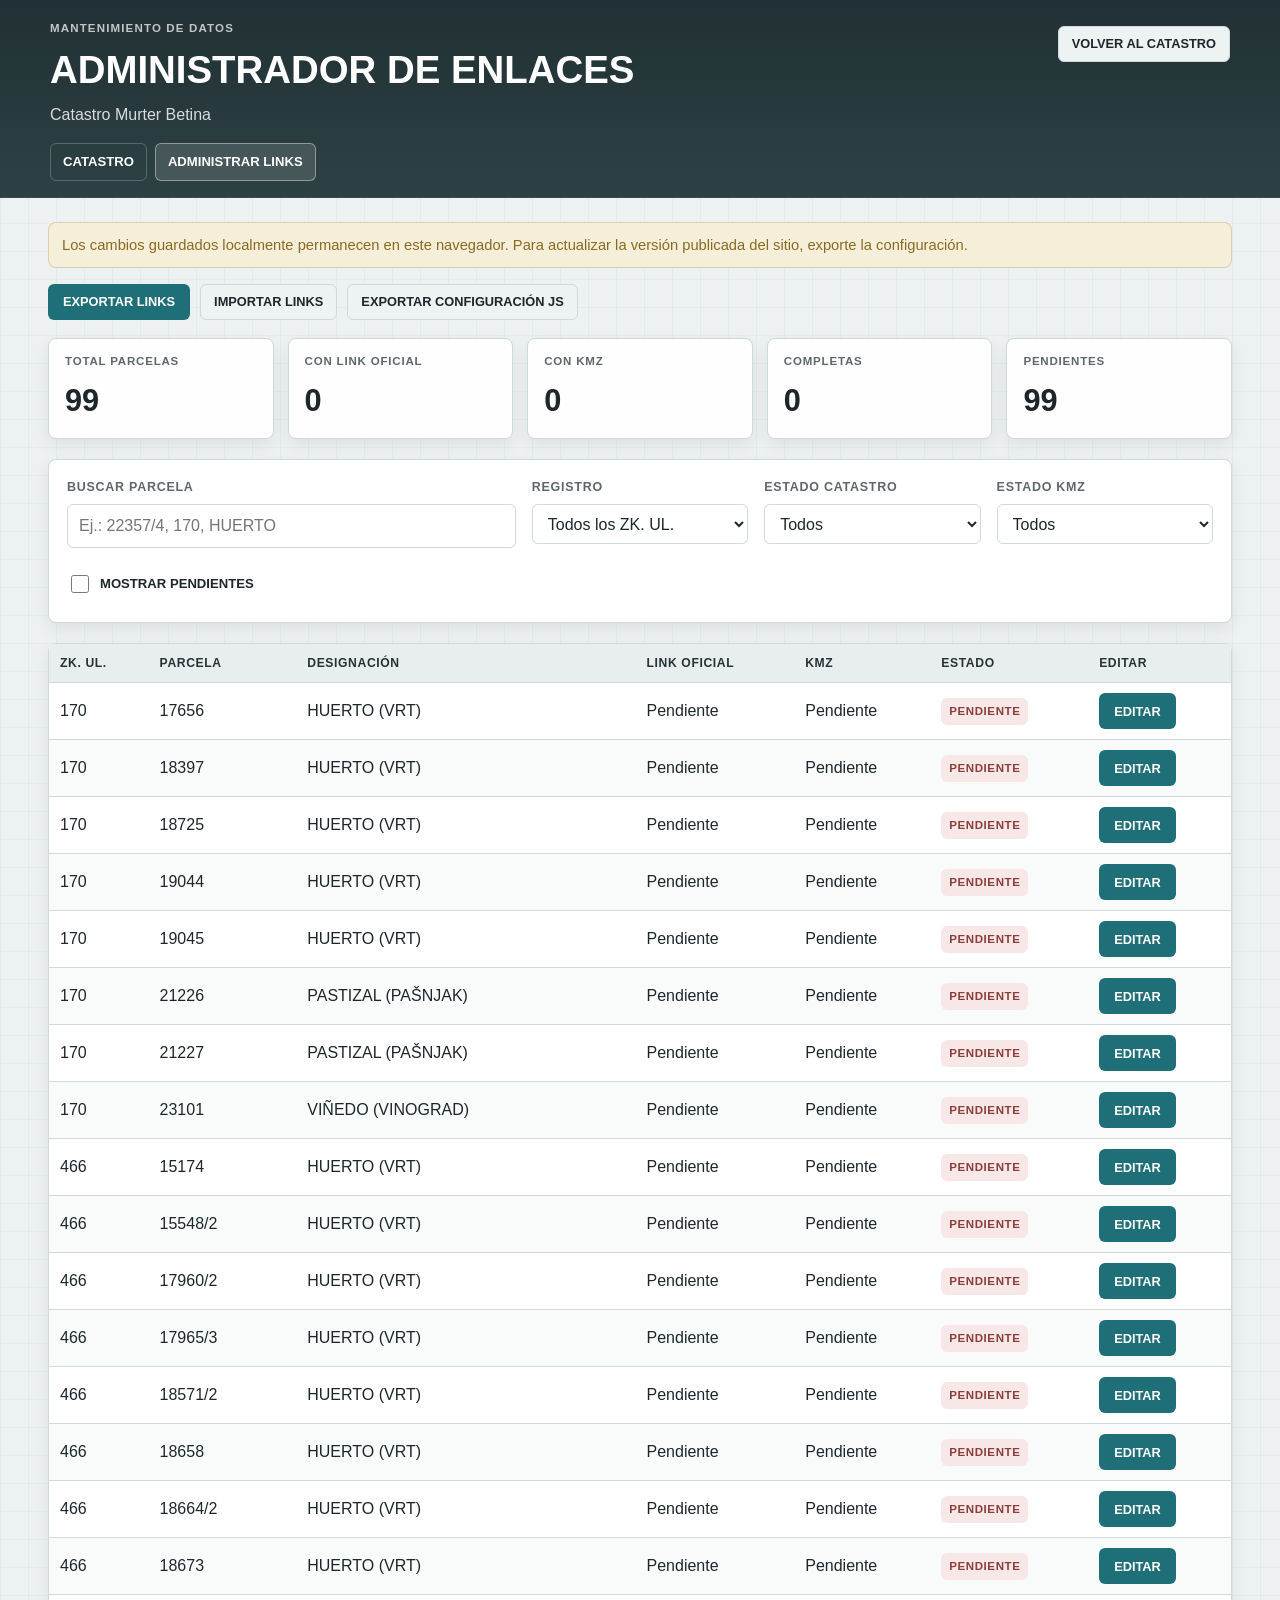
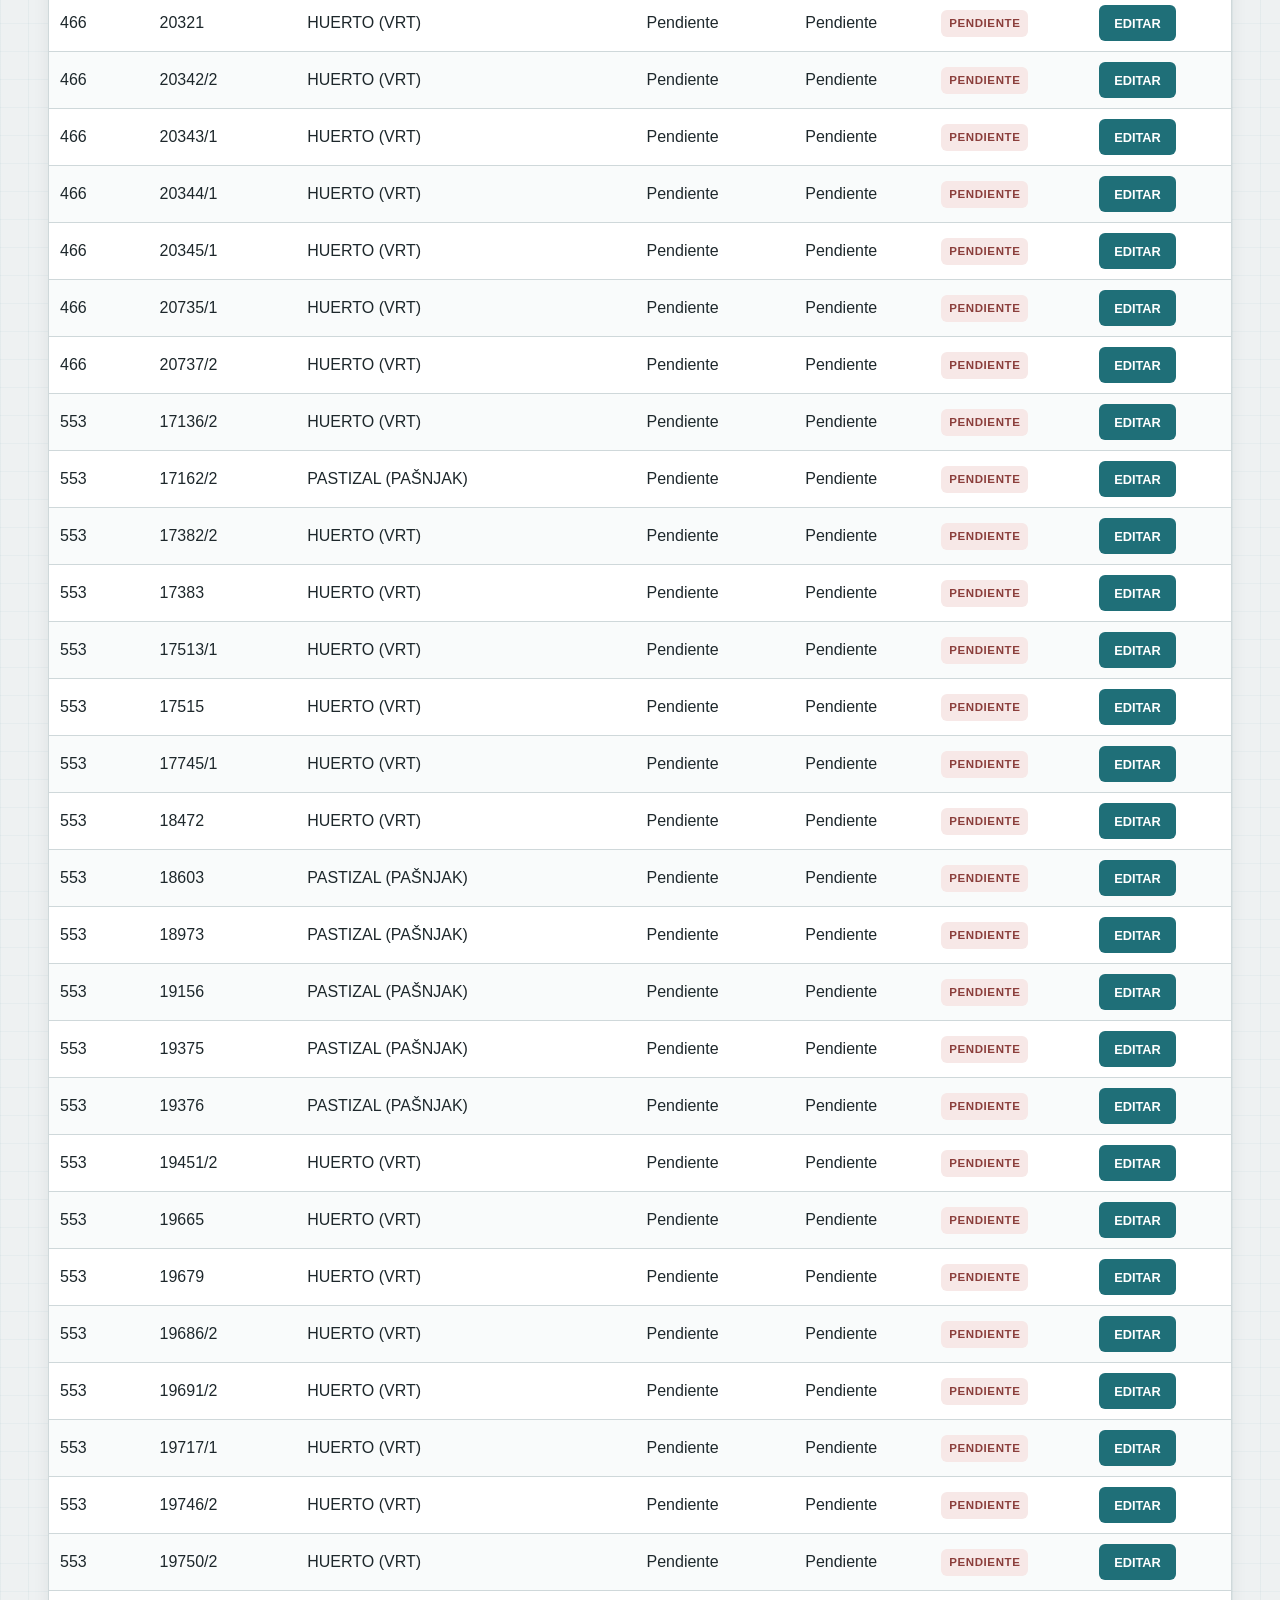
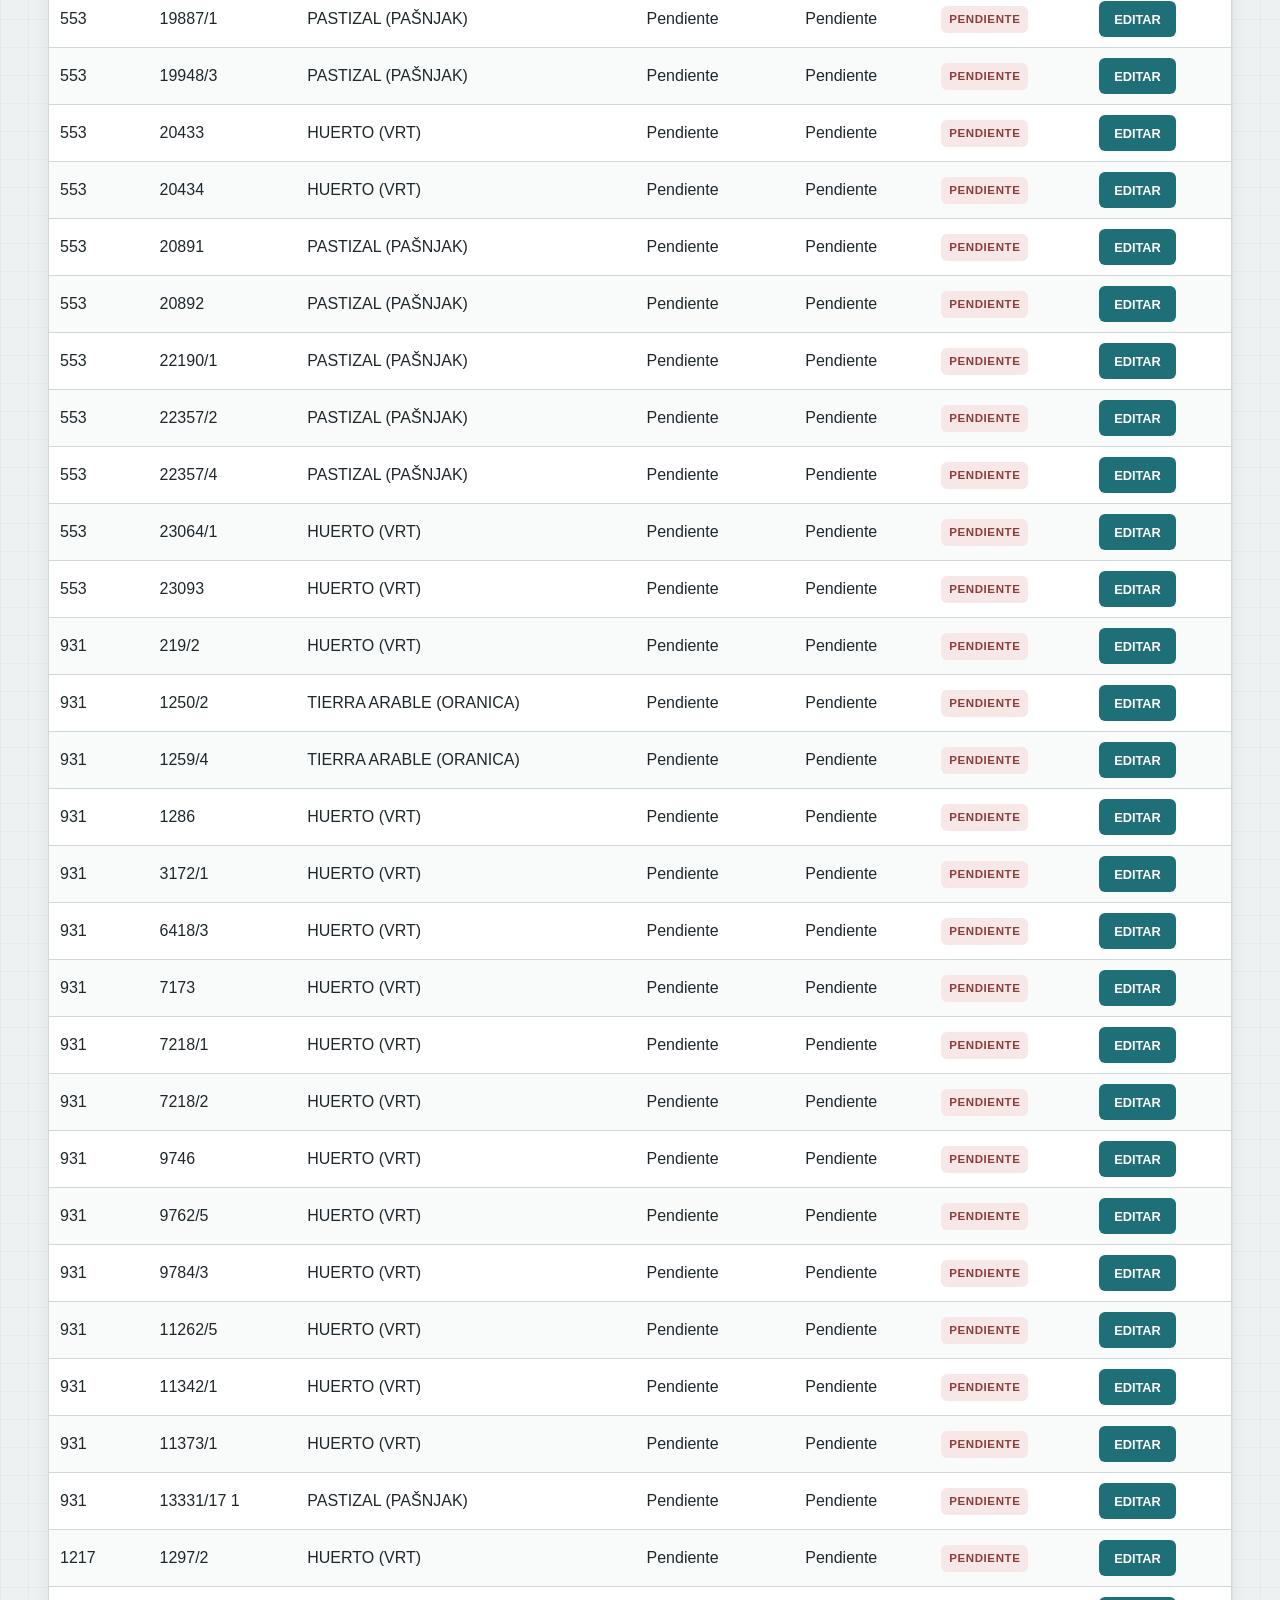
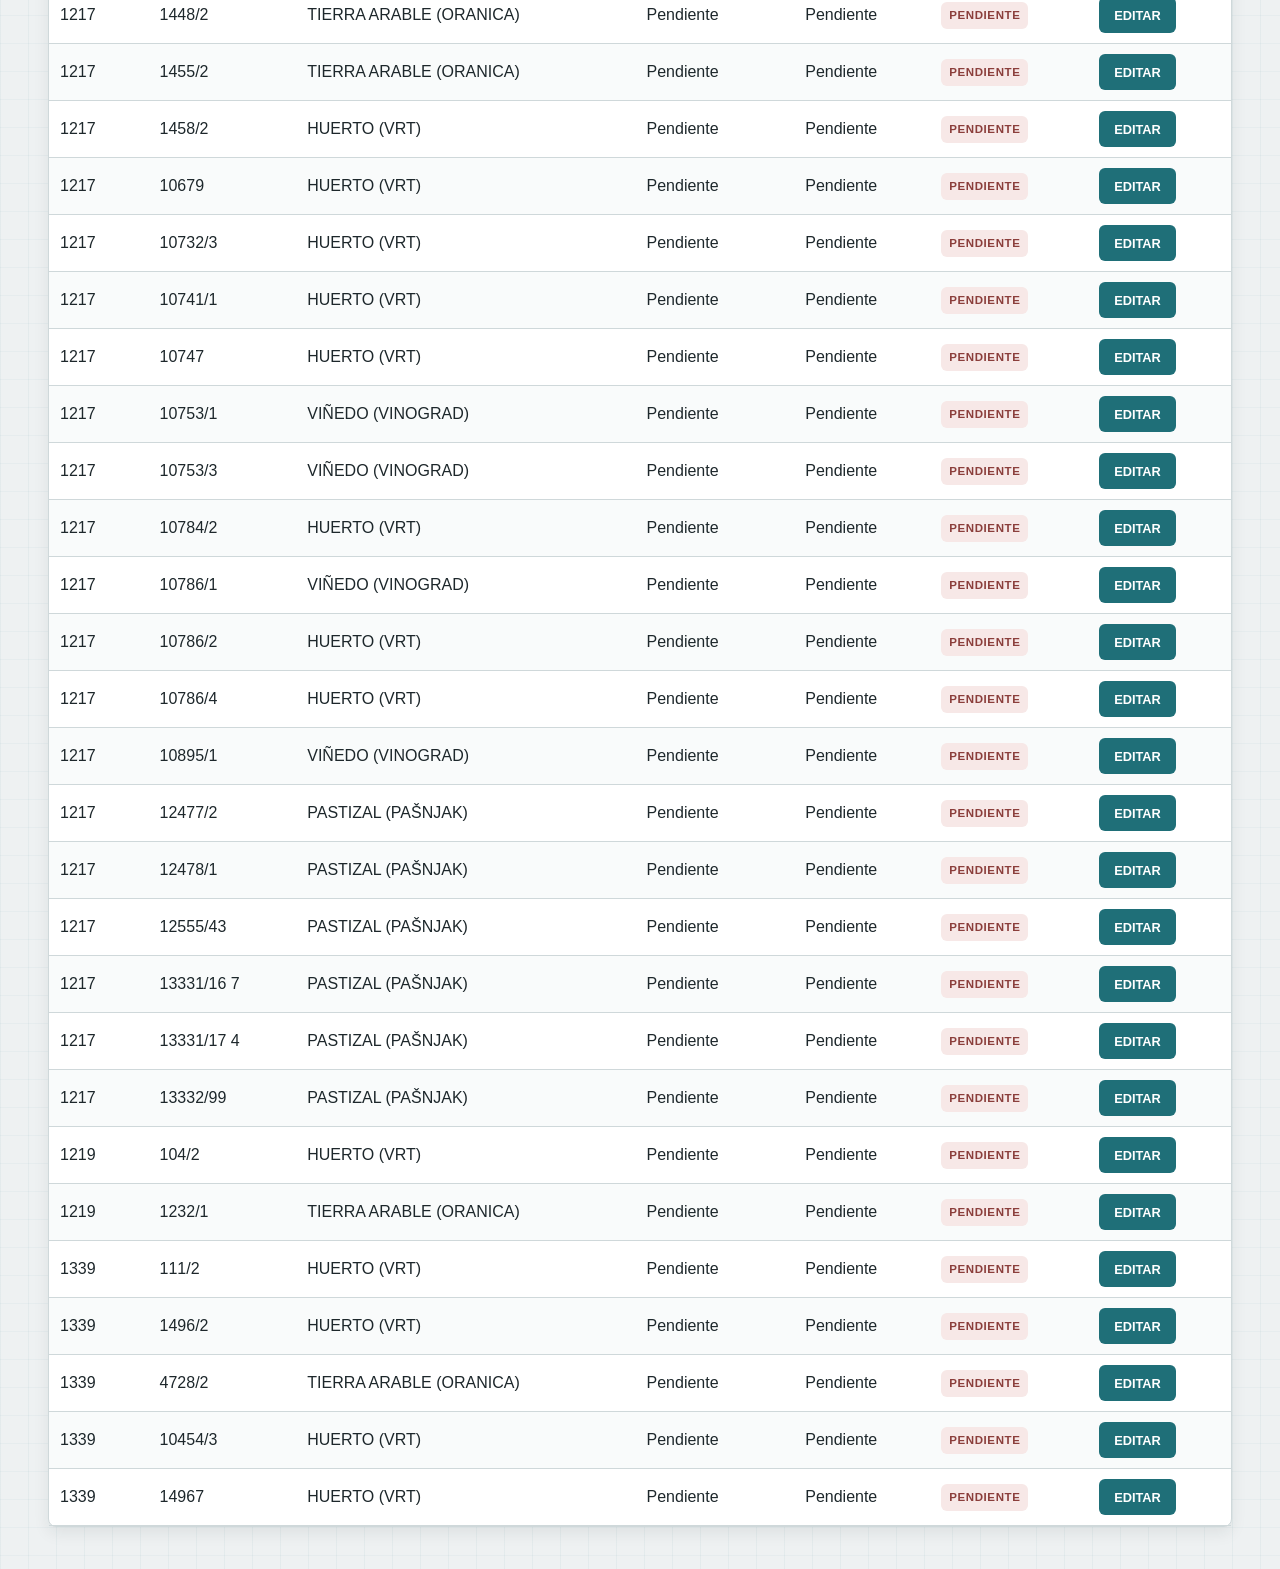
==== gestionar-links.html @ 955cc645 "Actualiza proyecto con nueva version catalogo" ====
<!DOCTYPE html>
<html lang="es">
<head>
  <meta charset="UTF-8">
  <meta name="viewport" content="width=device-width, initial-scale=1.0">
  <title>Administrador de enlaces - Catastro Murter Betina</title>
  <link rel="stylesheet" href="css/styles.css">
</head>
<body>
  <header class="topbar">
    <div class="topbar-inner">
      <div class="brand-row">
        <div class="brand-block">
          <p class="eyebrow">Mantenimiento de datos</p>
          <h1>ADMINISTRADOR DE ENLACES</h1>
          <p class="subtitle">Catastro Murter Betina</p>
        </div>
        <a class="secondary-button header-action" href="index.html">VOLVER AL CATASTRO</a>
      </div>

      <nav class="navbar" aria-label="Navegación principal">
        <a class="nav-link" href="index.html">CATASTRO</a>
        <a class="nav-link active" href="gestionar-links.html">ADMINISTRAR LINKS</a>
      </nav>
    </div>
  </header>

  <main class="page-shell">
    <p class="warning-banner">
      Los cambios guardados localmente permanecen en este navegador. Para actualizar la versión publicada del sitio, exporte la configuración.
    </p>

    <section class="admin-actions" aria-label="Importación y exportación">
      <button id="exportJsonBtn" type="button" class="primary-button">EXPORTAR LINKS</button>
      <button id="importJsonBtn" type="button" class="secondary-button">IMPORTAR LINKS</button>
      <button id="exportJsBtn" type="button" class="secondary-button">EXPORTAR CONFIGURACIÓN JS</button>
      <input id="importInput" class="hidden-file-input" type="file" accept="application/json,.json">
    </section>

    <section class="admin-stats" aria-label="Indicadores del administrador">
      <div class="admin-stat">
        <span class="label">Total parcelas</span>
        <span id="statTotal" class="value">0</span>
      </div>
      <div class="admin-stat">
        <span class="label">Con link oficial</span>
        <span id="statOfficial" class="value">0</span>
      </div>
      <div class="admin-stat">
        <span class="label">Con KMZ</span>
        <span id="statKmz" class="value">0</span>
      </div>
      <div class="admin-stat">
        <span class="label">Completas</span>
        <span id="statComplete" class="value">0</span>
      </div>
      <div class="admin-stat">
        <span class="label">Pendientes</span>
        <span id="statPending" class="value">0</span>
      </div>
    </section>

    <section class="admin-toolbar" aria-label="Filtros del administrador">
      <div class="tool-group search-wide">
        <label for="searchInput">Buscar parcela</label>
        <input id="searchInput" type="search" placeholder="Ej.: 22357/4, 170, HUERTO" autocomplete="off">
      </div>
      <div class="tool-group">
        <label for="filtroZkul">Registro</label>
        <select id="filtroZkul">
          <option value="todos">Todos los ZK. UL.</option>
        </select>
      </div>
      <div class="tool-group">
        <label for="filtroCatastro">Estado Catastro</label>
        <select id="filtroCatastro">
          <option value="todos">Todos</option>
          <option value="con">Con link</option>
          <option value="sin">Sin link</option>
        </select>
      </div>
      <div class="tool-group">
        <label for="filtroKmz">Estado KMZ</label>
        <select id="filtroKmz">
          <option value="todos">Todos</option>
          <option value="con">Con KMZ</option>
          <option value="sin">Sin KMZ</option>
        </select>
      </div>
      <label class="checkbox-row">
        <input id="togglePendientes" type="checkbox">
        <span>MOSTRAR PENDIENTES</span>
      </label>
    </section>

    <section class="table-shell" aria-label="Tabla de administración">
      <div class="table-wrap no-pad">
        <table class="admin-table">
          <thead>
            <tr>
              <th>ZK. UL.</th>
              <th>Parcela</th>
              <th>Designación</th>
              <th>Link oficial</th>
              <th>KMZ</th>
              <th>Estado</th>
              <th>Editar</th>
            </tr>
          </thead>
          <tbody id="adminTableBody"></tbody>
        </table>
      </div>
    </section>
  </main>

  <div id="editModal" class="modal" aria-hidden="true">
    <div class="modal-card wide-modal" role="dialog" aria-modal="true" aria-labelledby="editModalTitle">
      <div class="modal-header">
        <h2 id="editModalTitle">Editar enlaces</h2>
        <button id="modalCloseBtn" type="button" class="modal-close" aria-label="Cerrar">×</button>
      </div>
      <div class="modal-body">
        <div class="form-grid">
          <div class="form-field">
            <label for="modalRegistro">Registro</label>
            <input id="modalRegistro" type="text" readonly>
          </div>
          <div class="form-field">
            <label for="modalParcela">Parcela</label>
            <input id="modalParcela" type="text" readonly>
          </div>
          <div class="form-field">
            <label for="modalDesignacion">Designación</label>
            <input id="modalDesignacion" type="text" readonly>
          </div>
          <div class="form-field">
            <label for="modalUrlOficial">URL oficial</label>
            <input id="modalUrlOficial" type="url" placeholder="https://...">
          </div>
          <div class="form-field">
            <label for="modalUrlKmz">URL KMZ</label>
            <input id="modalUrlKmz" type="url" placeholder="https://...">
          </div>
        </div>

        <p id="alertMessage" class="alert-message" role="alert"></p>

        <div class="form-actions between">
          <div class="form-inline">
            <button id="btnAnterior" type="button" class="secondary-button">ANTERIOR</button>
            <button id="btnSiguiente" type="button" class="secondary-button">SIGUIENTE</button>
            <button id="btnCopiarId" type="button" class="secondary-button">COPIAR ID</button>
          </div>
          <div class="form-inline">
            <button id="btnAbrirLink" type="button" class="secondary-button">ABRIR LINK</button>
            <button id="btnCopiarLink" type="button" class="secondary-button">COPIAR LINK</button>
            <button id="btnAbrirKmz" type="button" class="secondary-button">ABRIR KMZ</button>
            <button id="btnCopiarKmz" type="button" class="secondary-button">COPIAR KMZ</button>
            <button id="btnCancelar" type="button" class="secondary-button">CANCELAR</button>
            <button id="btnGuardar" type="button" class="primary-button">GUARDAR</button>
          </div>
        </div>
      </div>
    </div>
  </div>

  <div id="confirmModal" class="modal" aria-hidden="true">
    <div class="modal-card confirm-card" role="dialog" aria-modal="true" aria-labelledby="confirmTitle">
      <div class="modal-header">
        <h2 id="confirmTitle">Confirmar importación</h2>
      </div>
      <div class="modal-body">
        <p id="confirmMessage">Se sobrescribirá la configuración local actual.</p>
        <div class="form-actions">
          <button id="confirmCancel" type="button" class="secondary-button">CANCELAR</button>
          <button id="confirmAccept" type="button" class="primary-button">IMPORTAR</button>
        </div>
      </div>
    </div>
  </div>

  <script src="data/parcelas.js"></script>
  <script src="data/links.config.js"></script>
  <script src="js/storage.js"></script>
  <script src="js/gestionar-links.js"></script>
</body>
</html>
---- css/styles.css ----
:root {
  --bg: #eef1f2;
  --panel: #ffffff;
  --panel-soft: #f6f8f8;
  --ink: #1d272b;
  --muted: #5d686d;
  --line: #cfd8da;
  --header: #213034;
  --header-2: #2d4144;
  --primary: #1f6f78;
  --primary-soft: #e2f0f1;
  --success: #2e704f;
  --success-soft: #e5f1ea;
  --warning: #8a6a22;
  --warning-soft: #f5efd9;
  --danger: #8b3e3b;
  --danger-soft: #f7e8e7;
  --shadow: 0 6px 16px rgba(24, 37, 42, 0.08);
}

* {
  box-sizing: border-box;
}

html {
  scroll-behavior: smooth;
}

body {
  margin: 0;
  background:
    linear-gradient(90deg, rgba(31, 111, 120, 0.05) 1px, transparent 1px),
    linear-gradient(0deg, rgba(31, 111, 120, 0.04) 1px, transparent 1px),
    var(--bg);
  background-size: 28px 28px;
  color: var(--ink);
  font-family: Arial, Helvetica, sans-serif;
  line-height: 1.5;
}

a {
  color: inherit;
}

button,
input,
select {
  font: inherit;
}

button:disabled {
  cursor: not-allowed;
  opacity: 0.72;
}

.topbar {
  background: linear-gradient(180deg, var(--header) 0%, var(--header-2) 100%);
  color: #fff;
  border-bottom: 1px solid rgba(255,255,255,0.12);
}

.topbar-inner {
  max-width: 1220px;
  margin: 0 auto;
  padding: 20px 20px 16px;
}

.brand-row {
  display: flex;
  justify-content: space-between;
  align-items: flex-start;
  gap: 16px;
  flex-wrap: wrap;
}

.brand-block {
  display: flex;
  flex-direction: column;
  gap: 4px;
}

.eyebrow {
  margin: 0;
  color: rgba(255,255,255,0.72);
  font-size: 0.72rem;
  font-weight: 700;
  letter-spacing: 0.1em;
  text-transform: uppercase;
}

.topbar h1 {
  margin: 0;
  font-size: clamp(1.9rem, 3vw, 2.8rem);
  letter-spacing: 0;
}

.subtitle {
  margin: 0;
  color: rgba(255,255,255,0.82);
}

.navbar {
  display: flex;
  gap: 8px;
  flex-wrap: wrap;
  margin-top: 16px;
}

.nav-link {
  display: inline-flex;
  min-height: 38px;
  align-items: center;
  padding: 8px 12px;
  border: 1px solid rgba(255,255,255,0.22);
  border-radius: 6px;
  color: #fff;
  font-size: 0.82rem;
  font-weight: 700;
  text-decoration: none;
  transition: background 0.18s ease, border-color 0.18s ease;
}

.nav-link:hover,
.nav-link.active {
  background: rgba(255,255,255,0.13);
  border-color: rgba(255,255,255,0.4);
}

.page-shell {
  max-width: 1220px;
  margin: 0 auto;
  padding: 24px 18px 42px;
}

.toolbar,
.admin-toolbar,
.table-shell,
.detail-panel,
.modal-card,
.property-card {
  background: var(--panel);
  border: 1px solid var(--line);
  border-radius: 8px;
  box-shadow: var(--shadow);
}

.toolbar,
.admin-toolbar {
  display: grid;
  grid-template-columns: repeat(auto-fit, minmax(190px, 1fr));
  gap: 16px;
  padding: 18px;
  margin-bottom: 20px;
}

.search-wide {
  grid-column: span 2;
}

.tool-group,
.form-field {
  display: flex;
  flex-direction: column;
  gap: 7px;
}

.tool-group label,
.form-field label {
  color: var(--muted);
  font-size: 0.78rem;
  font-weight: 700;
  letter-spacing: 0.06em;
  text-transform: uppercase;
}

.tool-group input,
.tool-group select,
.form-field input {
  width: 100%;
  min-height: 40px;
  padding: 9px 11px;
  border: 1px solid var(--line);
  border-radius: 6px;
  background: #fff;
  color: var(--ink);
}

.summary-panel,
.admin-stats {
  display: grid;
  grid-template-columns: repeat(auto-fit, minmax(150px, 1fr));
  gap: 14px;
  margin-bottom: 20px;
}

.summary-card,
.admin-stat {
  min-height: 98px;
  padding: 14px 16px;
  border: 1px solid var(--line);
  border-radius: 8px;
  background: rgba(255,255,255,0.92);
  box-shadow: var(--shadow);
}

.summary-label,
.admin-stat .label {
  display: block;
  color: var(--muted);
  font-size: 0.72rem;
  font-weight: 700;
  letter-spacing: 0.07em;
  text-transform: uppercase;
}

.summary-value,
.admin-stat .value {
  display: block;
  margin-top: 8px;
  font-size: clamp(1.5rem, 2.4vw, 2.2rem);
  font-weight: 700;
}

.property-grid {
  display: grid;
  grid-template-columns: repeat(auto-fit, minmax(280px, 1fr));
  gap: 16px;
}

.property-card {
  position: relative;
  display: flex;
  flex-direction: column;
  min-height: 250px;
  padding: 16px;
  transition: transform 0.18s ease, border-color 0.18s ease, box-shadow 0.18s ease;
}

.property-card:hover {
  transform: translateY(-2px);
}

.property-card.is-highlighted {
  border-color: var(--primary);
  box-shadow: 0 0 0 3px rgba(31, 111, 120, 0.16), var(--shadow);
}

.card-header,
.detail-header {
  display: flex;
  justify-content: space-between;
  align-items: flex-start;
  gap: 12px;
}

.group-badge,
.status-dot,
.state-pill {
  display: inline-flex;
  align-items: center;
  min-height: 26px;
  padding: 5px 8px;
  border-radius: 6px;
  font-size: 0.72rem;
  font-weight: 700;
  letter-spacing: 0.05em;
  text-transform: uppercase;
}

.group-badge {
  background: var(--primary-soft);
  color: var(--primary);
}

.status-completa,
.state-complete {
  background: var(--success-soft);
  color: var(--success);
}

.status-parcial,
.state-partial {
  background: var(--warning-soft);
  color: var(--warning);
}

.status-pendiente,
.state-pending {
  background: var(--danger-soft);
  color: var(--danger);
}

.card-body {
  display: flex;
  flex: 1;
  flex-direction: column;
  gap: 12px;
  padding-top: 16px;
}

.record-title {
  font-size: 1.45rem;
  font-weight: 700;
}

.municipality {
  color: var(--muted);
  font-weight: 700;
  text-transform: uppercase;
}

.stat-line {
  display: grid;
  gap: 6px;
  color: var(--muted);
  font-size: 0.92rem;
}

.pending-box {
  margin-top: auto;
  padding: 9px 10px;
  border: 1px solid rgba(138, 106, 34, 0.24);
  border-radius: 6px;
  background: var(--warning-soft);
  color: var(--warning);
  font-weight: 700;
  text-align: center;
}

.card-footer {
  margin-top: 14px;
}

.primary-button,
.secondary-button,
.action-chip,
.mini-button {
  display: inline-flex;
  min-height: 36px;
  align-items: center;
  justify-content: center;
  gap: 6px;
  border: 1px solid transparent;
  border-radius: 6px;
  cursor: pointer;
  font-size: 0.8rem;
  font-weight: 700;
  line-height: 1.2;
  text-decoration: none;
  transition: background 0.18s ease, color 0.18s ease, border-color 0.18s ease;
}

.primary-button {
  padding: 9px 14px;
  background: var(--primary);
  color: #fff;
}

.primary-button:hover {
  background: #185d65;
}

.secondary-button {
  padding: 9px 13px;
  background: #edf2f2;
  color: var(--ink);
  border-color: var(--line);
}

.secondary-button:hover {
  background: #e3ebec;
}

.header-action {
  margin-top: 6px;
}

.detail-panel {
  display: none;
  margin-top: 22px;
  overflow: hidden;
}

.detail-panel.open {
  display: block;
}

.detail-header {
  padding: 18px 20px;
  background: var(--panel-soft);
  border-bottom: 1px solid var(--line);
}

.detail-group-label {
  color: var(--muted);
  font-size: 0.72rem;
  font-weight: 700;
  letter-spacing: 0.08em;
  text-transform: uppercase;
}

.detail-header h2 {
  margin: 4px 0;
  font-size: 1.35rem;
  letter-spacing: 0;
}

.detail-header p {
  margin: 0;
  color: var(--muted);
}

.table-wrap {
  width: 100%;
  overflow-x: auto;
  padding: 14px 16px 16px;
}

.table-wrap.no-pad {
  padding: 0;
}

.parcel-table,
.admin-table {
  width: 100%;
  min-width: 760px;
  border-collapse: collapse;
}

.admin-table {
  min-width: 900px;
}

.parcel-table th,
.parcel-table td,
.admin-table th,
.admin-table td {
  border-bottom: 1px solid var(--line);
  padding: 10px 11px;
  text-align: left;
  vertical-align: middle;
}

.parcel-table th,
.admin-table th {
  background: #e8eeee;
  color: #263235;
  font-size: 0.76rem;
  letter-spacing: 0.05em;
  text-transform: uppercase;
}

.parcel-table tbody tr:nth-child(even) td,
.admin-table tbody tr:nth-child(even) td {
  background: #f9fbfb;
}

.row-highlight td {
  background: #fff6d8 !important;
  box-shadow: inset 3px 0 0 var(--warning);
}

.parcel-name {
  border: 0;
  background: transparent;
  color: var(--primary);
  cursor: pointer;
  font-weight: 700;
  padding: 0;
  text-decoration: underline;
}

.action-chip {
  min-width: 116px;
  margin: 2px 4px 2px 0;
  padding: 7px 9px;
  background: var(--primary-soft);
  color: var(--primary);
  border-color: rgba(31, 111, 120, 0.2);
}

.action-chip.is-success {
  background: var(--success-soft);
  color: var(--success);
  border-color: rgba(46, 112, 79, 0.18);
}

.action-chip.is-disabled {
  background: #edf1f1;
  color: var(--muted);
  border-color: var(--line);
}

.mini-button {
  min-height: 30px;
  padding: 6px 8px;
  background: #edf2f2;
  color: var(--ink);
  border-color: var(--line);
  font-size: 0.72rem;
}

.empty-row {
  color: var(--muted);
  font-weight: 700;
  text-align: center !important;
}

.warning-banner,
.alert-message {
  border-radius: 8px;
  font-size: 0.92rem;
}

.warning-banner {
  margin: 0 0 16px;
  padding: 11px 13px;
  border: 1px solid rgba(138, 106, 34, 0.24);
  background: var(--warning-soft);
  color: var(--warning);
}

.alert-message {
  min-height: 22px;
  margin: 12px 0 0;
  color: var(--danger);
  font-weight: 700;
}

.admin-actions {
  display: flex;
  flex-wrap: wrap;
  gap: 10px;
  margin-bottom: 18px;
}

.checkbox-row {
  display: flex;
  align-items: center;
  gap: 8px;
  min-height: 40px;
  color: var(--ink);
  font-size: 0.82rem;
  font-weight: 700;
}

.checkbox-row input {
  width: 18px;
  height: 18px;
}

.hidden-file-input {
  display: none;
}

.modal {
  position: fixed;
  inset: 0;
  z-index: 50;
  display: none;
  align-items: center;
  justify-content: center;
  padding: 18px;
  background: rgba(17, 25, 28, 0.55);
}

.modal.visible {
  display: flex;
}

.modal-card {
  width: min(680px, 100%);
  max-height: calc(100vh - 36px);
  overflow: auto;
}

.wide-modal {
  width: min(940px, 100%);
}

.confirm-card {
  width: min(520px, 100%);
}

.modal-header {
  display: flex;
  align-items: center;
  justify-content: space-between;
  gap: 12px;
  padding: 15px 18px;
  background: var(--header);
  color: #fff;
}

.modal-header h2 {
  margin: 0;
  font-size: 1.2rem;
}

.modal-close {
  width: 36px;
  height: 36px;
  border: 0;
  background: transparent;
  color: #fff;
  cursor: pointer;
  font-size: 1.8rem;
  line-height: 1;
}

.modal-body {
  padding: 18px 20px 20px;
}

.info-grid,
.form-grid {
  display: grid;
  gap: 12px;
}

.info-row {
  display: grid;
  grid-template-columns: 150px 1fr;
  gap: 12px;
  padding-bottom: 10px;
  border-bottom: 1px solid var(--line);
}

.info-row:last-child {
  border-bottom: 0;
  padding-bottom: 0;
}

.info-label {
  color: var(--muted);
  font-weight: 700;
}

.info-value {
  min-width: 0;
  overflow-wrap: anywhere;
}

.info-value a {
  color: var(--primary);
}

.form-actions {
  display: flex;
  justify-content: flex-end;
  gap: 10px;
  flex-wrap: wrap;
  margin-top: 18px;
}

.form-actions.between {
  justify-content: space-between;
}

.form-inline {
  display: flex;
  flex-wrap: wrap;
  gap: 8px;
}

@media (max-width: 760px) {
  .page-shell,
  .topbar-inner {
    padding-left: 12px;
    padding-right: 12px;
  }

  .search-wide {
    grid-column: span 1;
  }

  .brand-row,
  .detail-header,
  .form-actions.between {
    flex-direction: column;
  }

  .property-grid {
    grid-template-columns: 1fr;
  }

  .property-card {
    min-height: 230px;
  }

  .info-row {
    grid-template-columns: 1fr;
  }

  .form-inline,
  .form-inline > button,
  .admin-actions > button,
  .header-action {
    width: 100%;
  }

  .primary-button,
  .secondary-button {
    width: 100%;
  }
}
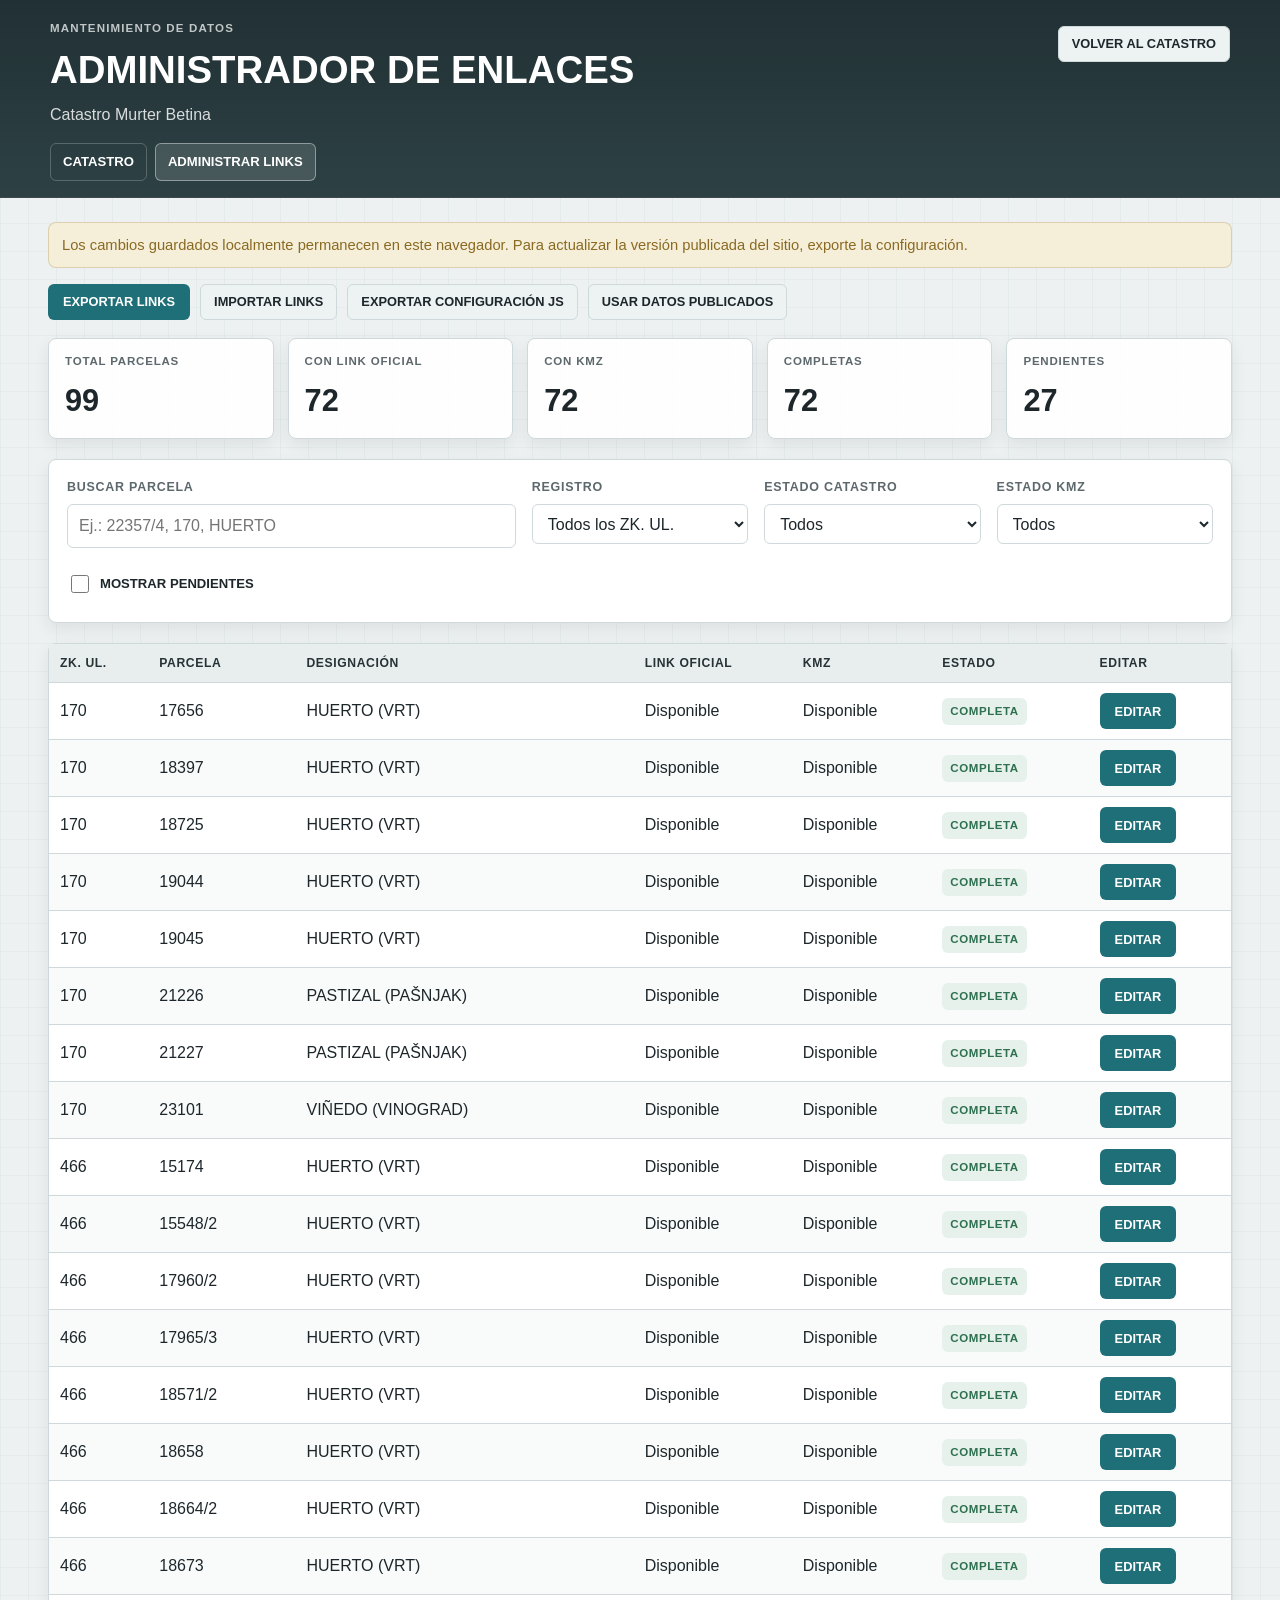
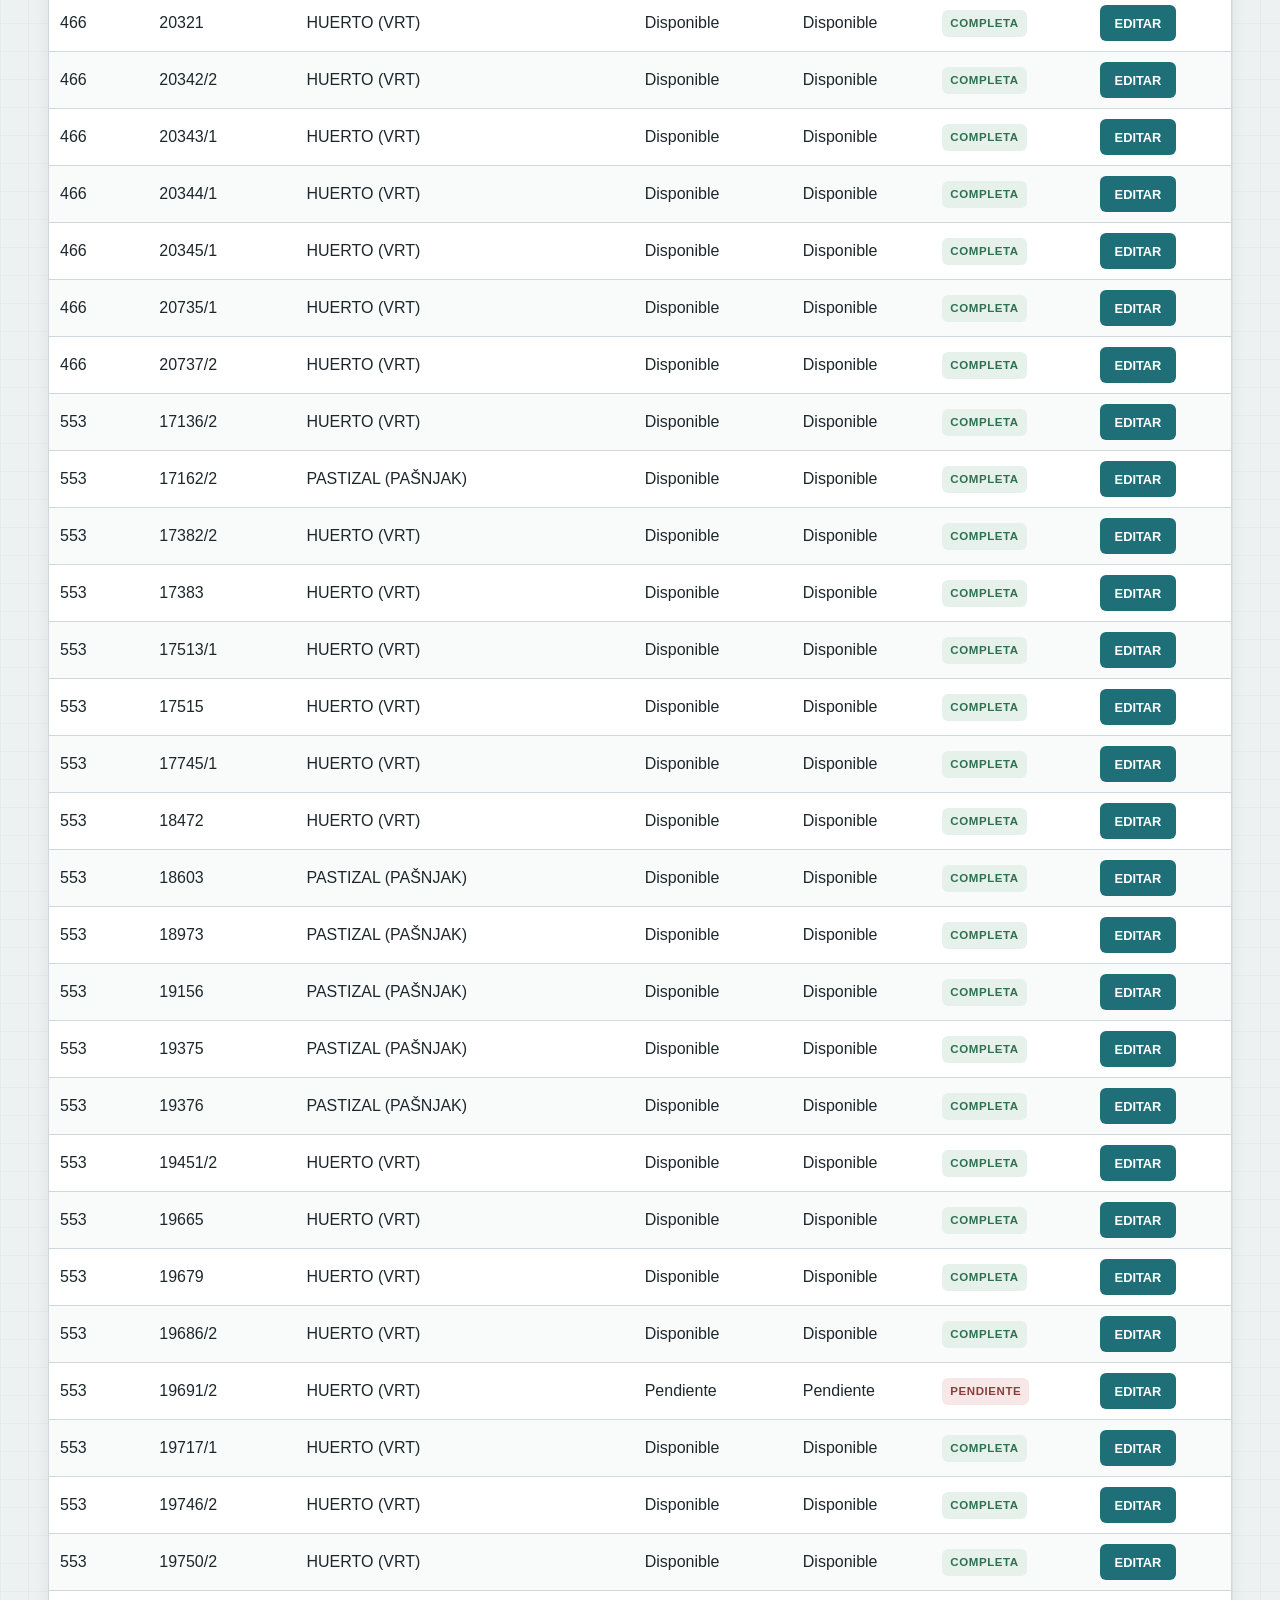
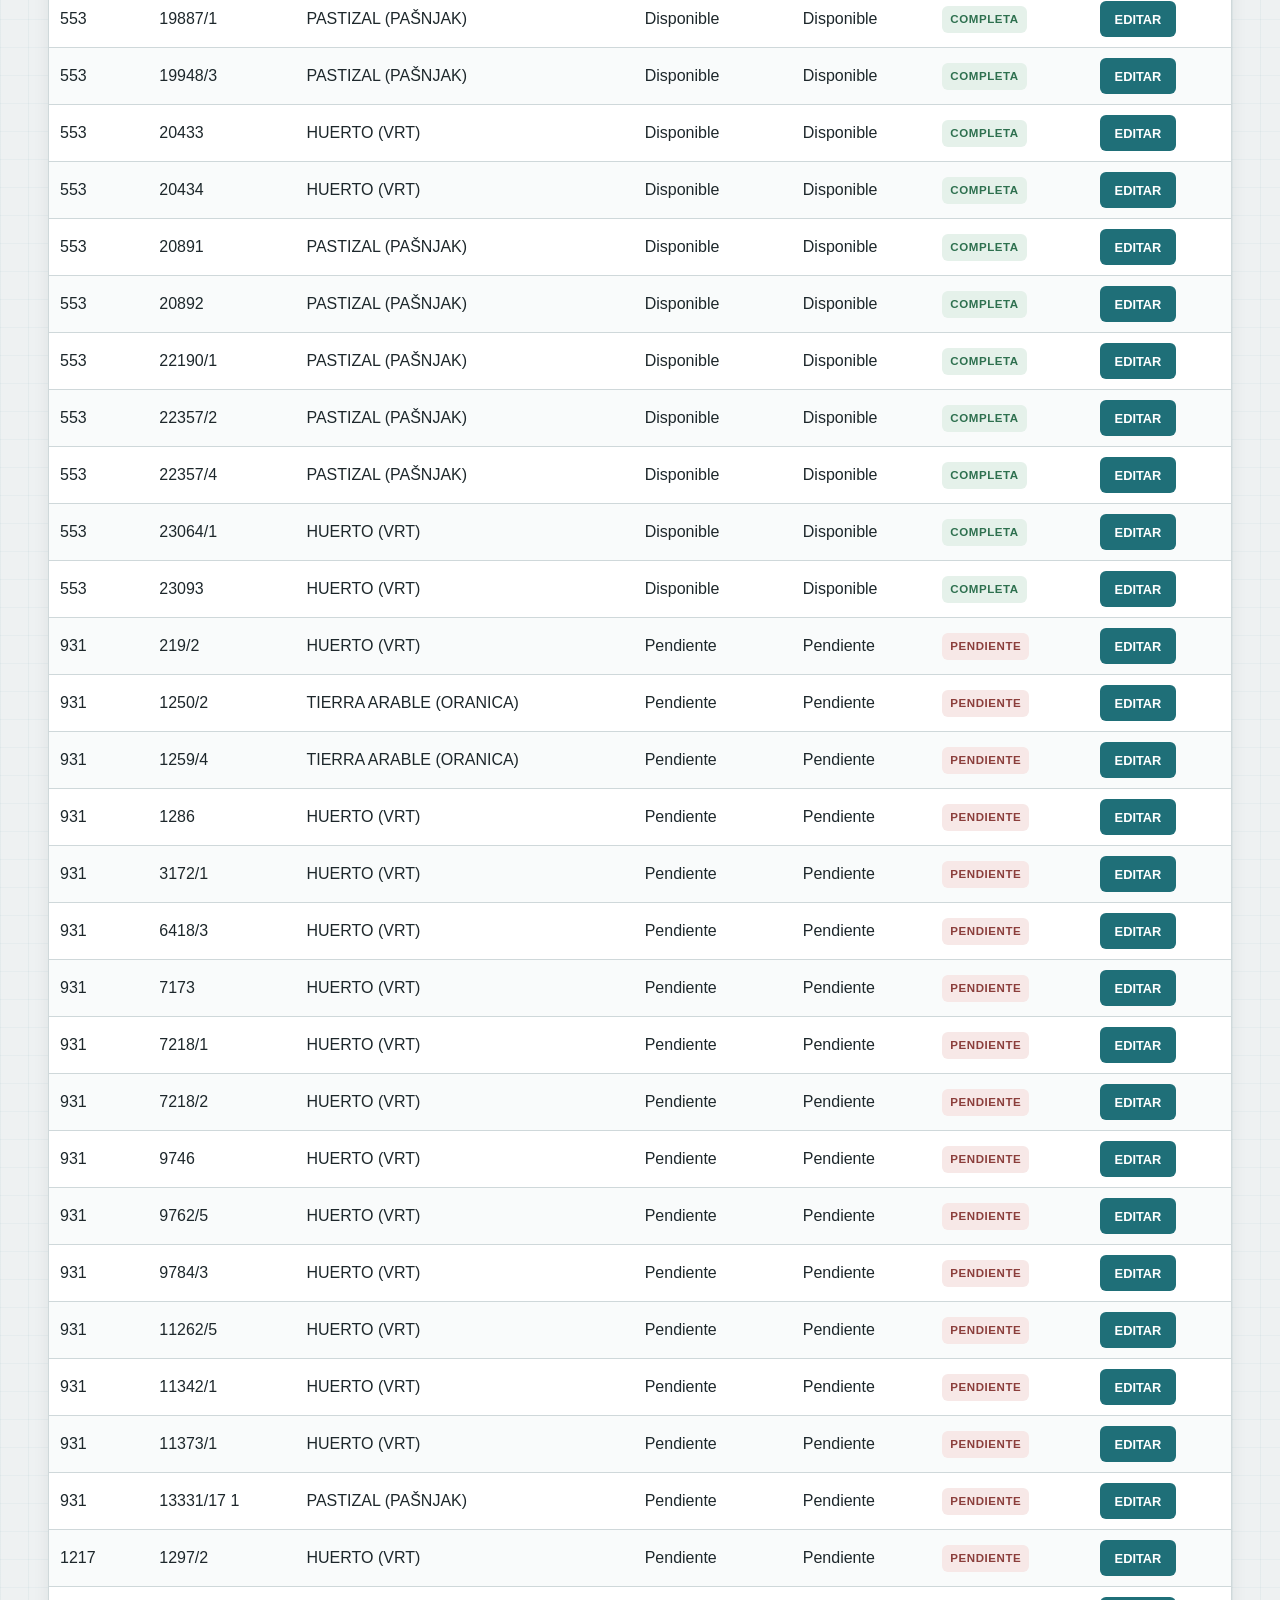
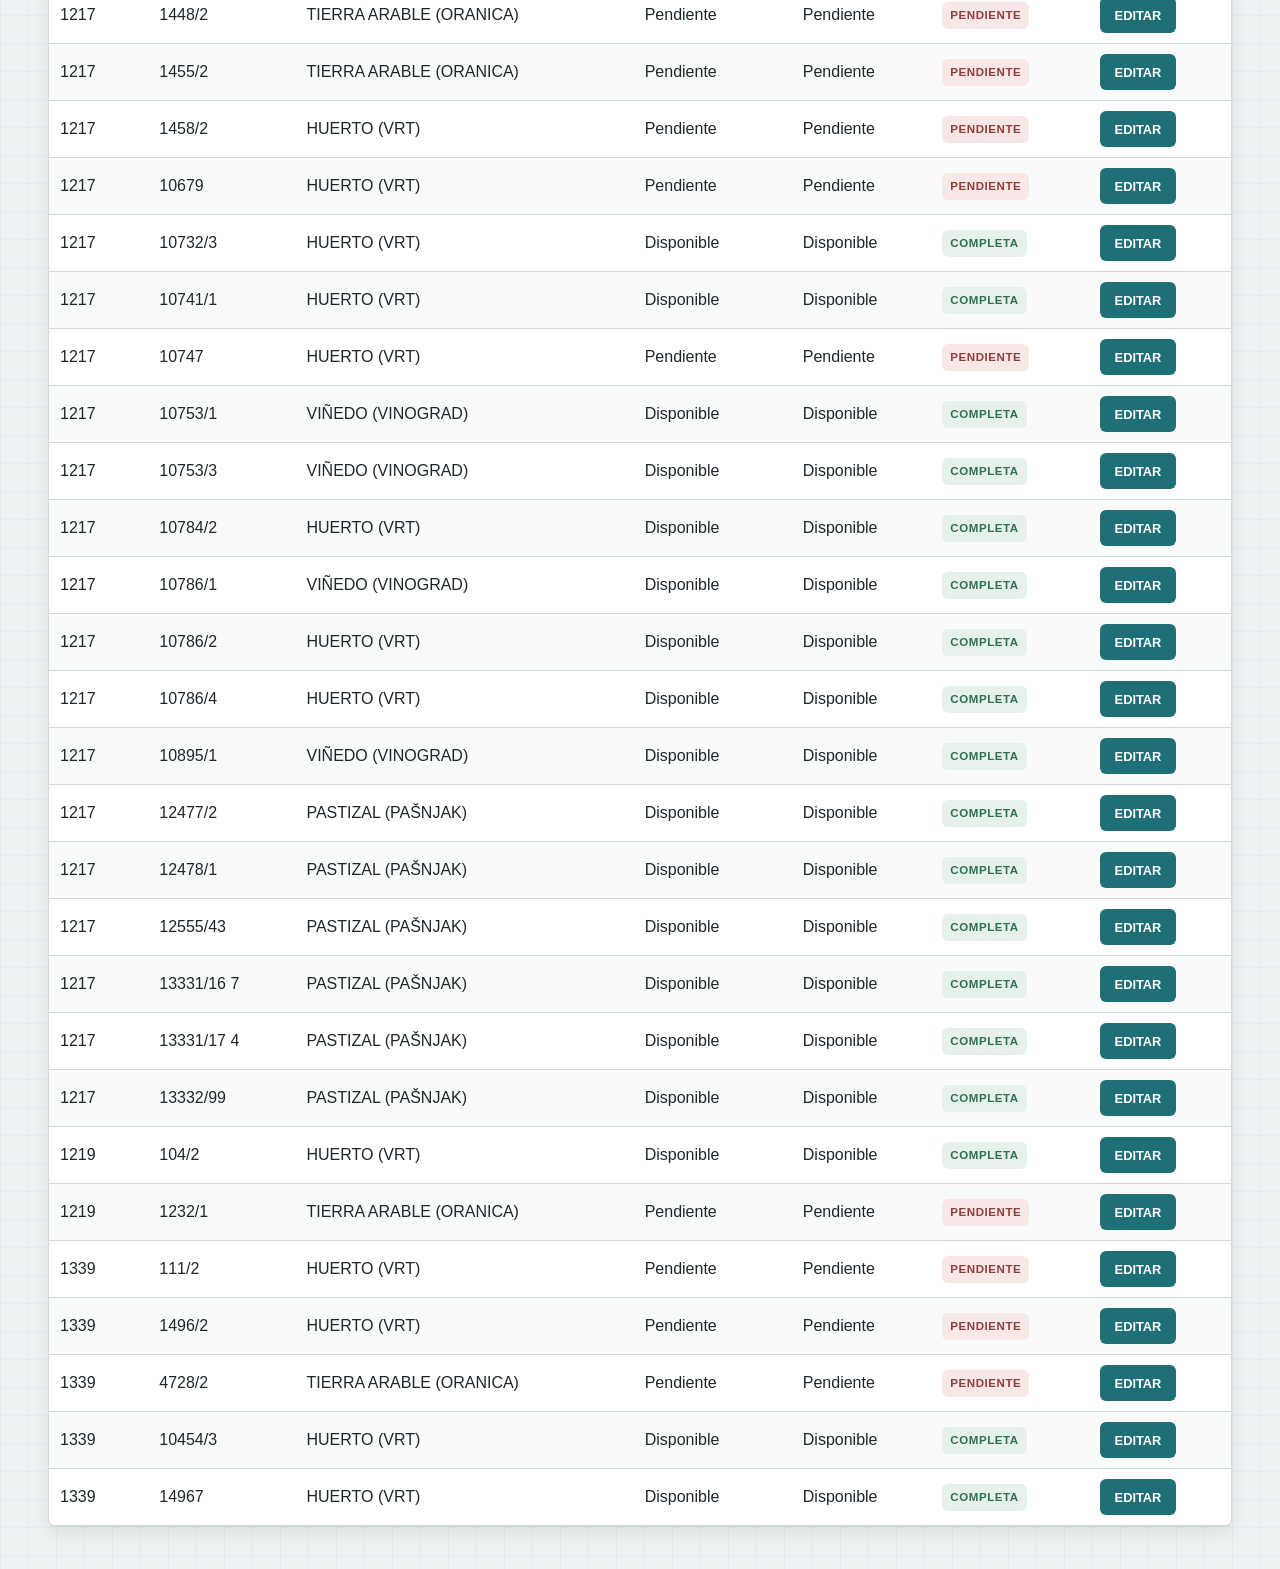
==== commit d5ca759e: "Add option to clear local link overrides" ====
--- a/gestionar-links.html
+++ b/gestionar-links.html
@@ -34,6 +34,7 @@
       <button id="exportJsonBtn" type="button" class="primary-button">EXPORTAR LINKS</button>
       <button id="importJsonBtn" type="button" class="secondary-button">IMPORTAR LINKS</button>
       <button id="exportJsBtn" type="button" class="secondary-button">EXPORTAR CONFIGURACIÓN JS</button>
+      <button id="clearLocalBtn" type="button" class="secondary-button">USAR DATOS PUBLICADOS</button>
       <input id="importInput" class="hidden-file-input" type="file" accept="application/json,.json">
     </section>
 
